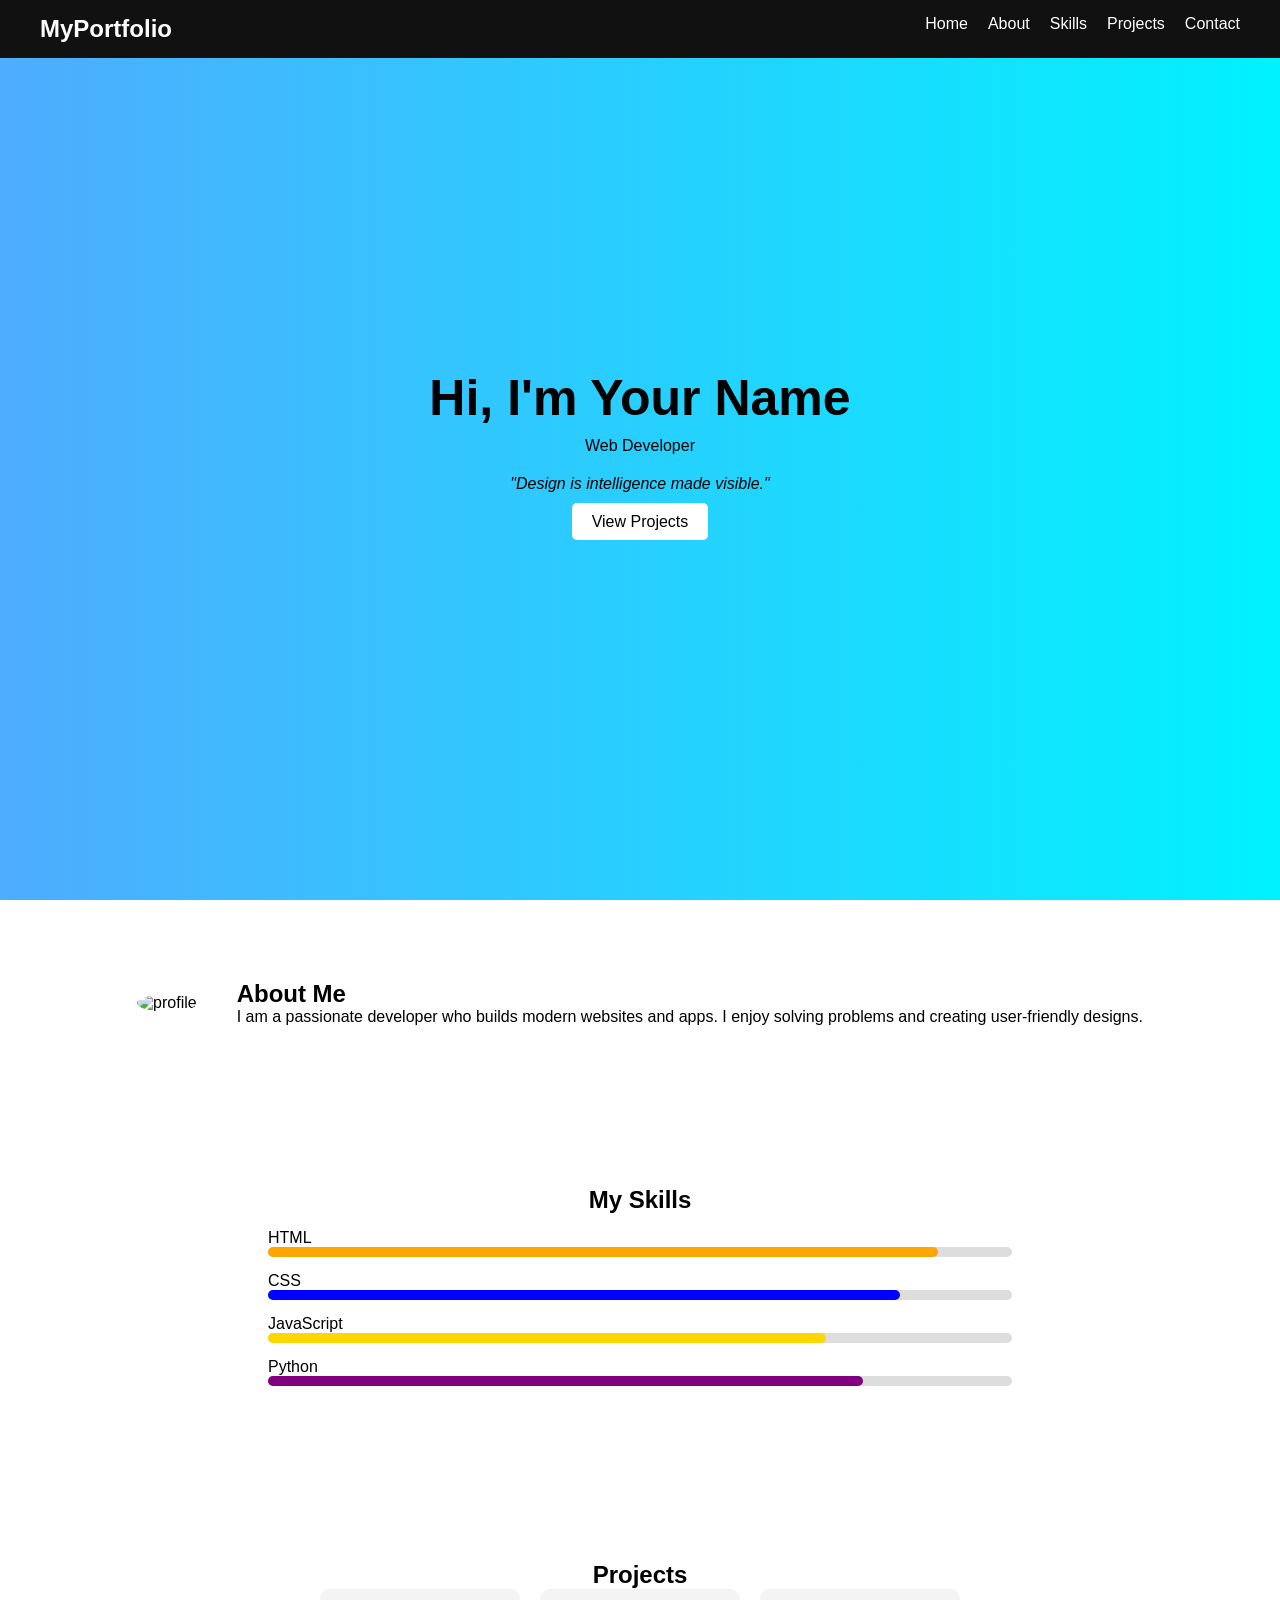
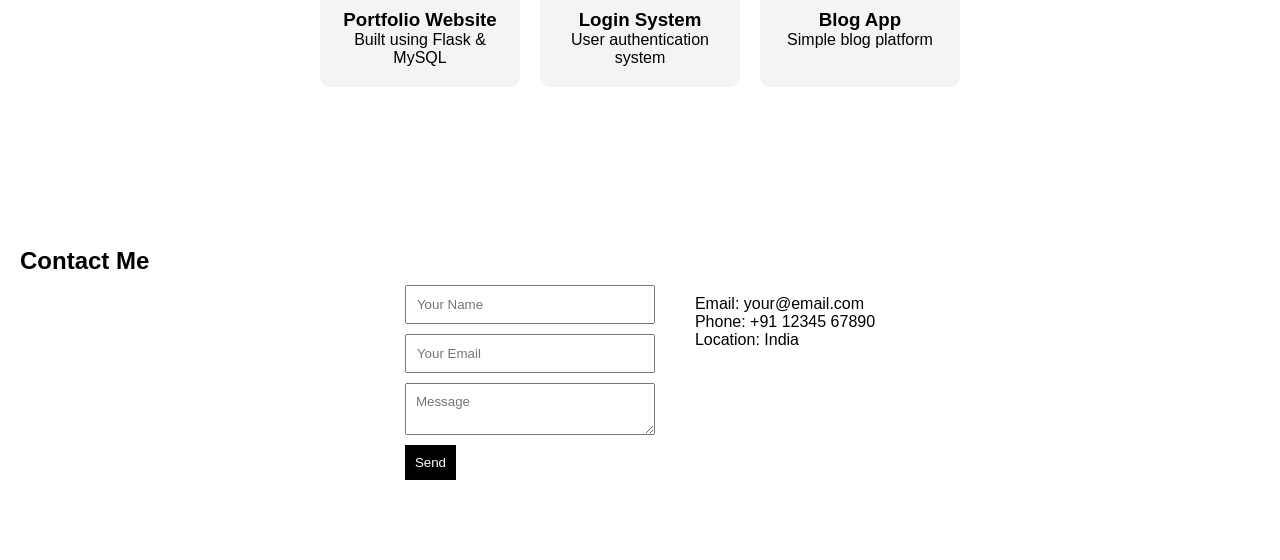
==== templates/index.html @ 501c781d "first commit" ====
<!DOCTYPE html>
<html>
<head>
    <title>My Portfolio</title>
    <link rel="stylesheet" href="/static/style.css">
</head>
<body>

<!-- NAVBAR -->
<nav>
    <h2 class="logo">MyPortfolio</h2>
    <ul>
        <li><a href="#hero">Home</a></li>
        <li><a href="#about">About</a></li>
        <li><a href="#skills">Skills</a></li>
        <li><a href="#projects">Projects</a></li>
        <li><a href="#contact">Contact</a></li>
    </ul>
</nav>

<!-- HERO -->
<section id="hero" class="hero">
    <div class="hero-content">
        <h1>Hi, I'm Your Name</h1>
        <p class="subtitle">Web Developer</p>
        <p class="quote">"Design is intelligence made visible."</p>
        <a href="#projects" class="btn">View Projects</a>
    </div>
</section>

<!-- ABOUT -->
<section id="about" class="about">
    <div class="about-container">
        <img src="https://via.placeholder.com/200" alt="profile">
        <div>
            <h2>About Me</h2>
            <p>
                I am a passionate developer who builds modern websites and apps.
                I enjoy solving problems and creating user-friendly designs.
            </p>
        </div>
    </div>
</section>

<!-- SKILLS -->
<section id="skills" class="skills">
    <h2>My Skills</h2>

    <div class="skill">
        <span>HTML</span>
        <div class="bar"><div class="fill html"></div></div>
    </div>

    <div class="skill">
        <span>CSS</span>
        <div class="bar"><div class="fill css"></div></div>
    </div>

    <div class="skill">
        <span>JavaScript</span>
        <div class="bar"><div class="fill js"></div></div>
    </div>

    <div class="skill">
        <span>Python</span>
        <div class="bar"><div class="fill python"></div></div>
    </div>
</section>

<!-- PROJECTS -->
<section id="projects" class="projects">
    <h2>Projects</h2>

    <div class="project-container">
        <div class="card">
            <h3>Portfolio Website</h3>
            <p>Built using Flask & MySQL</p>
        </div>

        <div class="card">
            <h3>Login System</h3>
            <p>User authentication system</p>
        </div>

        <div class="card">
            <h3>Blog App</h3>
            <p>Simple blog platform</p>
        </div>
    </div>
</section>

<!-- CONTACT -->
<section id="contact" class="contact">
    <h2>Contact Me</h2>

    <div class="contact-container">
        <form action="/contact" method="POST">
            <input type="text" name="name" placeholder="Your Name" required>
            <input type="email" name="email" placeholder="Your Email" required>
            <textarea name="message" placeholder="Message" required></textarea>
            <button type="submit">Send</button>
        </form>

        <div class="info">
            <p>Email: your@email.com</p>
            <p>Phone: +91 12345 67890</p>
            <p>Location: India</p>
        </div>
    </div>
</section>

</body>
</html>
---- static/style.css ----
* {
    margin: 0;
    padding: 0;
    box-sizing: border-box;
    font-family: Arial, sans-serif;
}

/* NAVBAR */
nav {
    position: fixed;
    width: 100%;
    background: #111;
    color: white;
    display: flex;
    justify-content: space-between;
    padding: 15px 40px;
    top: 0;
}

nav ul {
    display: flex;
    list-style: none;
}

nav ul li {
    margin-left: 20px;
}

nav a {
    color: white;
    text-decoration: none;
}

/* HERO */
.hero {
    height: 100vh;
    background: linear-gradient(to right, #4facfe, #00f2fe);
    display: flex;
    justify-content: center;
    align-items: center;
    text-align: center;
}

.hero h1 {
    font-size: 50px;
}

.subtitle {
    margin: 10px 0;
}

.quote {
    margin: 20px 0;
    font-style: italic;
}

.btn {
    padding: 10px 20px;
    background: white;
    color: black;
    text-decoration: none;
    border-radius: 5px;
}

/* ABOUT */
.about {
    padding: 80px 20px;
}

.about-container {
    display: flex;
    align-items: center;
    justify-content: center;
    gap: 40px;
}

.about img {
    border-radius: 50%;
}

/* SKILLS */
.skills {
    padding: 80px 20px;
    text-align: center;
}

.skill {
    width: 60%;
    margin: 15px auto;
    text-align: left;
}

.bar {
    background: #ddd;
    height: 10px;
    border-radius: 5px;
}

.fill {
    height: 10px;
    border-radius: 5px;
}

.html { width: 90%; background: orange; }
.css { width: 85%; background: blue; }
.js { width: 75%; background: gold; }
.python { width: 80%; background: purple; }

/* PROJECTS */
.projects {
    padding: 80px 20px;
    text-align: center;
}

.project-container {
    display: flex;
    justify-content: center;
    gap: 20px;
}

.card {
    background: #f4f4f4;
    padding: 20px;
    width: 200px;
    border-radius: 10px;
    transition: 0.3s;
}

.card:hover {
    transform: scale(1.05);
}

/* CONTACT */
.contact {
    padding: 80px 20px;
}

.contact-container {
    display: flex;
    justify-content: center;
    gap: 40px;
}

form input, form textarea {
    display: block;
    margin: 10px 0;
    padding: 10px;
    width: 250px;
}

button {
    padding: 10px;
    background: black;
    color: white;
    border: none;
}

.info {
    margin-top: 20px;
}
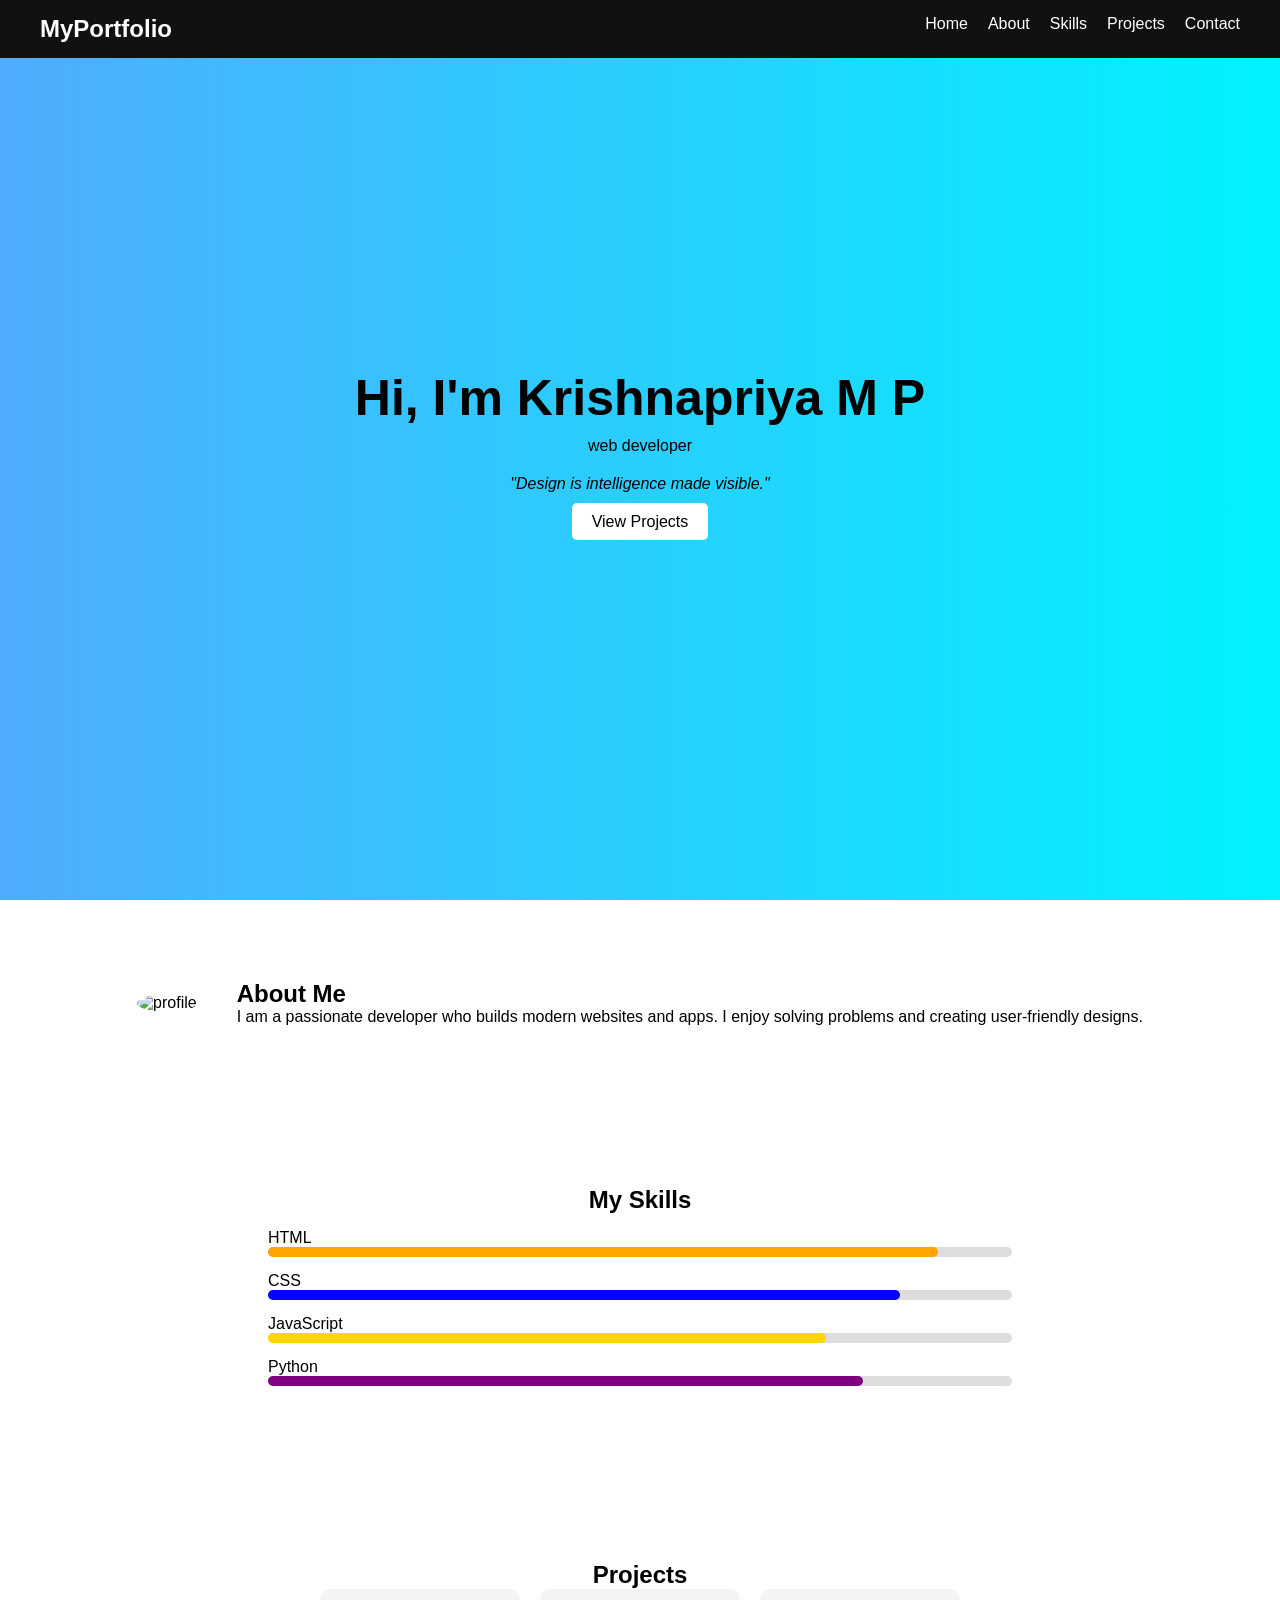
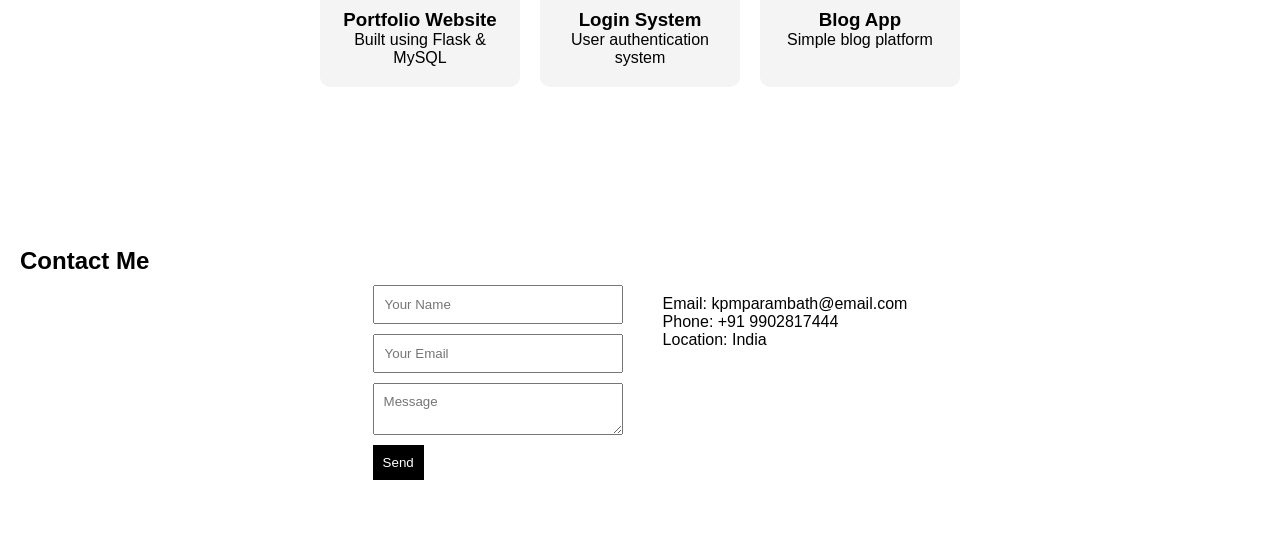
==== commit 06b986fc: "updated index.html" ====
--- a/templates/index.html
+++ b/templates/index.html
@@ -21,8 +21,8 @@
 <!-- HERO -->
 <section id="hero" class="hero">
     <div class="hero-content">
-        <h1>Hi, I'm Your Name</h1>
-        <p class="subtitle">Web Developer</p>
+        <h1>Hi, I'm  Krishnapriya M P</h1>
+        <p class="subtitle">web developer</p>
         <p class="quote">"Design is intelligence made visible."</p>
         <a href="#projects" class="btn">View Projects</a>
     </div>
@@ -102,8 +102,8 @@
         </form>
 
         <div class="info">
-            <p>Email: your@email.com</p>
-            <p>Phone: +91 12345 67890</p>
+            <p>Email: kpmparambath@email.com</p>
+            <p>Phone: +91 9902817444</p>
             <p>Location: India</p>
         </div>
     </div>
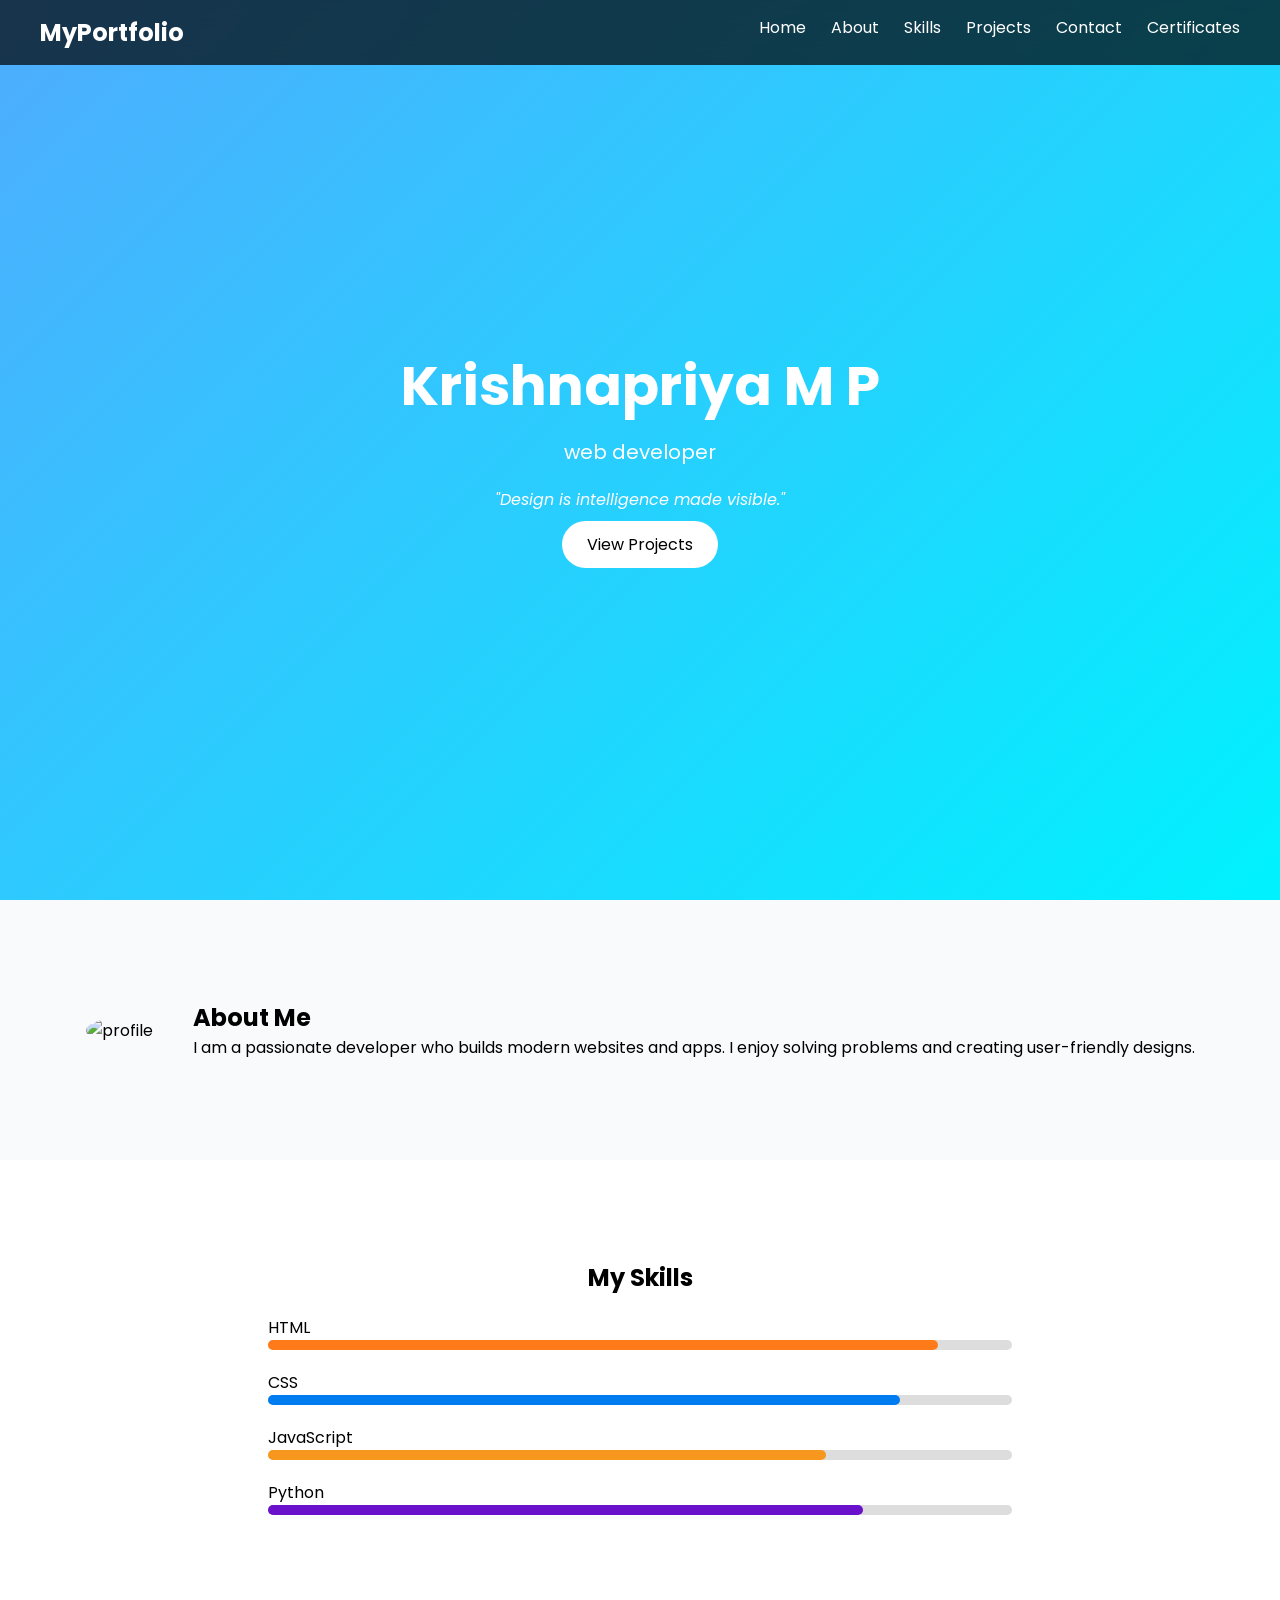
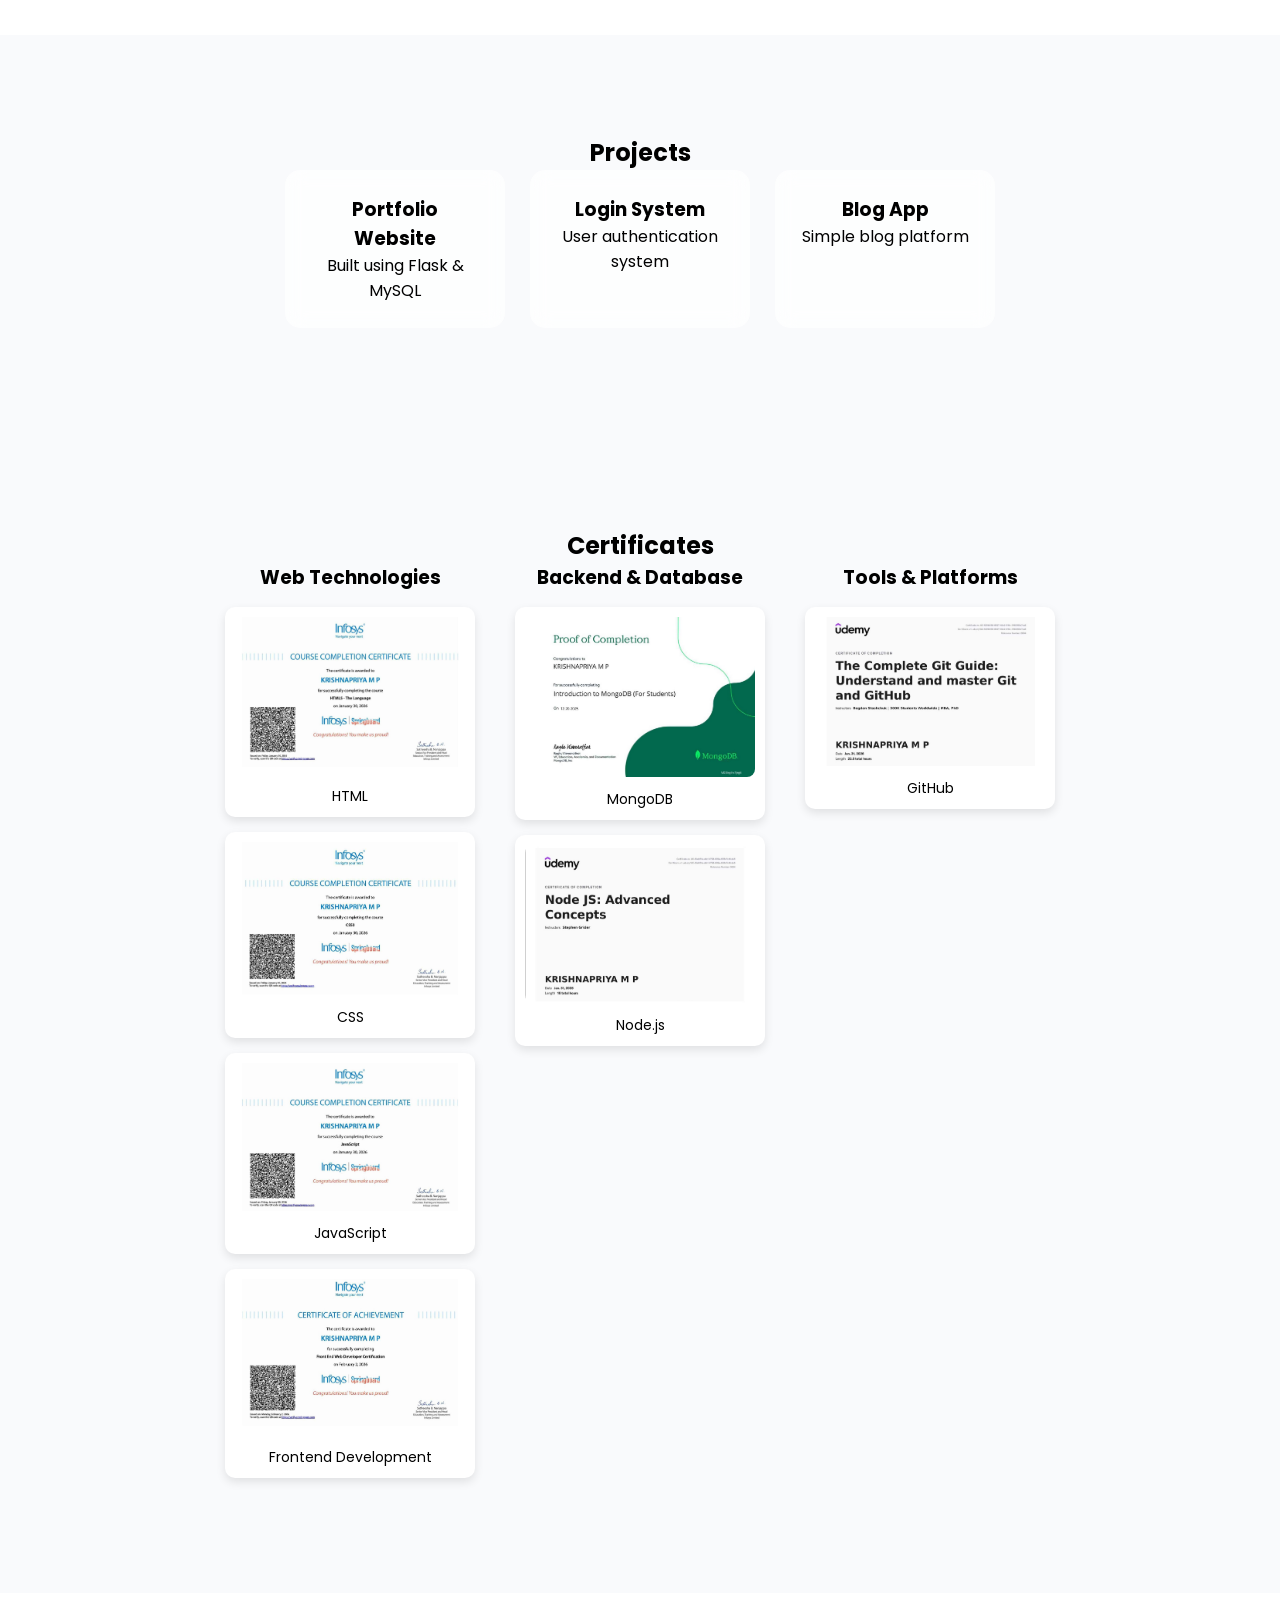
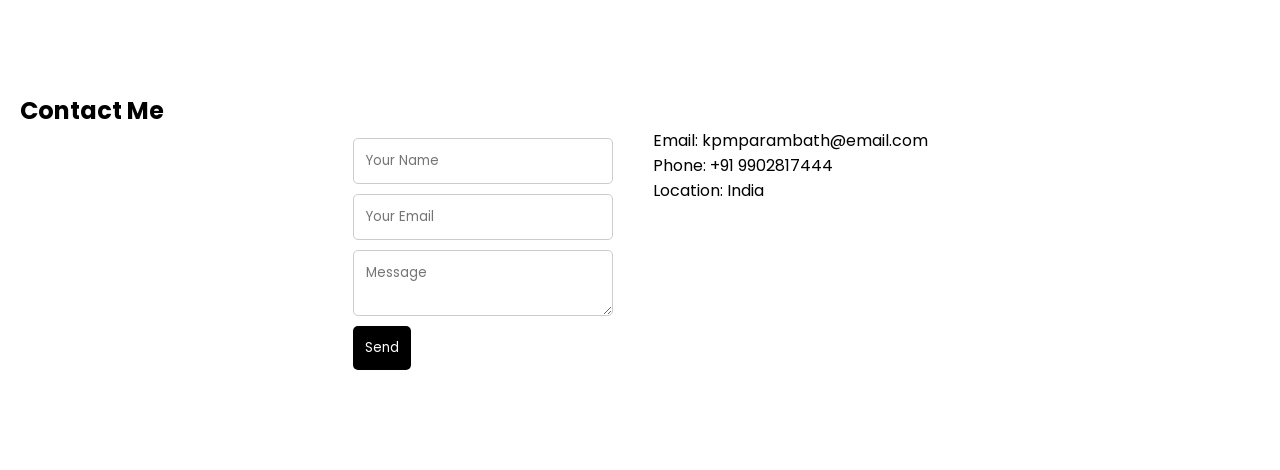
==== commit 4a4227c9: "added certificates section" ====
--- a/templates/index.html
+++ b/templates/index.html
@@ -3,6 +3,7 @@
 <head>
     <title>My Portfolio</title>
     <link rel="stylesheet" href="/static/style.css">
+    <link href="https://fonts.googleapis.com/css2?family=Poppins:wght@300;400;600&display=swap" rel="stylesheet">
 </head>
 <body>
 
@@ -15,13 +16,14 @@
         <li><a href="#skills">Skills</a></li>
         <li><a href="#projects">Projects</a></li>
         <li><a href="#contact">Contact</a></li>
+        <li><a href="#certificates">Certificates</a></li>
     </ul>
 </nav>
 
 <!-- HERO -->
 <section id="hero" class="hero">
     <div class="hero-content">
-        <h1>Hi, I'm  Krishnapriya M P</h1>
+        <h1>Krishnapriya M P</h1>
         <p class="subtitle">web developer</p>
         <p class="quote">"Design is intelligence made visible."</p>
         <a href="#projects" class="btn">View Projects</a>
@@ -89,6 +91,79 @@
     </div>
 </section>
 
+<!-- CERTIFICATES -->
+<section id="certificates" class="certificates">
+    <h2>Certificates</h2>
+
+    <div class="cert-grid">
+
+        <!-- Web Technologies -->
+        <div class="cert-category">
+            <h3>Web Technologies</h3>
+
+            <div class="cert-card">
+                <a href="/static/hcert.jpg" target="_blank">
+                    <img src="/static/hcert.jpg">
+                </a>
+                <p>HTML</p>
+            </div>
+
+            <div class="cert-card">
+                <a href="/static/ccert.jpg" target="_blank">
+                    <img src="/static/ccert.jpg">
+                </a>
+                <p>CSS</p>
+            </div>
+
+            <div class="cert-card">
+                <a href="/static/jcert.jpg" target="_blank">
+                    <img src="/static/jcert.jpg">
+                </a>
+                <p>JavaScript</p>
+            </div>
+
+            <div class="cert-card">
+                <a href="/static/fcert.jpg" target="_blank">
+                    <img src="/static/fcert.jpg">
+                </a>
+                <p>Frontend Development</p>
+            </div>
+        </div>
+
+        <!-- Backend -->
+        <div class="cert-category">
+            <h3>Backend & Database</h3>
+
+            <div class="cert-card">
+                <a href="/static/mcert1.jpg" target="_blank">
+                    <img src="/static/mcert1.jpg">
+                </a>
+                <p>MongoDB</p>
+            </div>
+
+            <div class="cert-card">
+                <a href="/static/ncer.jpg" target="_blank">
+                    <img src="/static/ncert.jpg">
+                </a>
+                <p>Node.js</p>
+            </div>
+        </div>
+
+        <!-- Tools -->
+        <div class="cert-category">
+            <h3>Tools & Platforms</h3>
+
+            <div class="cert-card">
+                <a href="/static/gcert.jpg" target="_blank">
+                    <img src="/static/gcert.jpg">
+                </a>
+                <p>GitHub</p>
+            </div>
+        </div>
+
+    </div>
+</section>
+
 <!-- CONTACT -->
 <section id="contact" class="contact">
     <h2>Contact Me</h2>
@@ -108,6 +183,31 @@
         </div>
     </div>
 </section>
+<script>
+    // Smooth scroll
+    document.querySelectorAll('a[href^="#"]').forEach(anchor => {
+        anchor.addEventListener("click", function(e) {
+            e.preventDefault();
+            document.querySelector(this.getAttribute("href")).scrollIntoView({
+                behavior: "smooth"
+            });
+        });
+    });
+
+    // Fade-in animation on scroll
+    const elements = document.querySelectorAll("section");
+
+    window.addEventListener("scroll", () => {
+        elements.forEach(el => {
+            const position = el.getBoundingClientRect().top;
+            const screen = window.innerHeight;
+
+            if (position < screen - 100) {
+                el.classList.add("show");
+            }
+        });
+    });
+</script>
 
 </body>
 </html>
--- a/static/style.css
+++ b/static/style.css
@@ -2,19 +2,22 @@
     margin: 0;
     padding: 0;
     box-sizing: border-box;
-    font-family: Arial, sans-serif;
+    font-family: 'Poppins', sans-serif;
+    scroll-behavior: smooth;
 }
 
 /* NAVBAR */
 nav {
     position: fixed;
     width: 100%;
-    background: #111;
+    background: rgba(0,0,0,0.7);
+    backdrop-filter: blur(10px);
     color: white;
     display: flex;
     justify-content: space-between;
     padding: 15px 40px;
     top: 0;
+    z-index: 1000;
 }
 
 nav ul {
@@ -23,30 +26,37 @@
 }
 
 nav ul li {
-    margin-left: 20px;
+    margin-left: 25px;
 }
 
 nav a {
     color: white;
     text-decoration: none;
+    transition: 0.3s;
+}
+
+nav a:hover {
+    color: #00f2fe;
 }
 
 /* HERO */
 .hero {
     height: 100vh;
-    background: linear-gradient(to right, #4facfe, #00f2fe);
+    background: linear-gradient(135deg, #4facfe, #00f2fe);
     display: flex;
     justify-content: center;
     align-items: center;
     text-align: center;
+    color: white;
 }
 
 .hero h1 {
-    font-size: 50px;
+    font-size: 55px;
 }
 
 .subtitle {
     margin: 10px 0;
+    font-size: 20px;
 }
 
 .quote {
@@ -55,16 +65,35 @@
 }
 
 .btn {
-    padding: 10px 20px;
+    padding: 12px 25px;
     background: white;
     color: black;
     text-decoration: none;
-    border-radius: 5px;
+    border-radius: 30px;
+    transition: 0.3s;
+}
+
+.btn:hover {
+    background: black;
+    color: white;
+}
+
+/* SECTION ANIMATION */
+section {
+    opacity: 0;
+    transform: translateY(50px);
+    transition: 0.6s;
+}
+
+section.show {
+    opacity: 1;
+    transform: translateY(0);
 }
 
 /* ABOUT */
 .about {
-    padding: 80px 20px;
+    padding: 100px 20px;
+    background: #f9fafc;
 }
 
 .about-container {
@@ -80,81 +109,141 @@
 
 /* SKILLS */
 .skills {
-    padding: 80px 20px;
+    padding: 100px 20px;
     text-align: center;
 }
 
 .skill {
     width: 60%;
-    margin: 15px auto;
+    margin: 20px auto;
     text-align: left;
 }
 
 .bar {
     background: #ddd;
     height: 10px;
-    border-radius: 5px;
+    border-radius: 10px;
 }
 
 .fill {
     height: 10px;
-    border-radius: 5px;
-}
-
-.html { width: 90%; background: orange; }
-.css { width: 85%; background: blue; }
-.js { width: 75%; background: gold; }
-.python { width: 80%; background: purple; }
+    border-radius: 10px;
+}
+
+.html { width: 90%; background: #ff7a18; }
+.css { width: 85%; background: #007cf0; }
+.js { width: 75%; background: #f7971e; }
+.python { width: 80%; background: #6a11cb; }
 
 /* PROJECTS */
 .projects {
-    padding: 80px 20px;
+    padding: 100px 20px;
+    background: #f9fafc;
     text-align: center;
 }
 
 .project-container {
     display: flex;
     justify-content: center;
-    gap: 20px;
+    gap: 25px;
+    flex-wrap: wrap;
 }
 
 .card {
-    background: #f4f4f4;
-    padding: 20px;
-    width: 200px;
-    border-radius: 10px;
+    background: rgba(255,255,255,0.7);
+    backdrop-filter: blur(10px);
+    padding: 25px;
+    width: 220px;
+    border-radius: 15px;
     transition: 0.3s;
 }
 
 .card:hover {
-    transform: scale(1.05);
+    transform: translateY(-10px);
 }
 
 /* CONTACT */
 .contact {
-    padding: 80px 20px;
+    padding: 100px 20px;
 }
 
 .contact-container {
     display: flex;
     justify-content: center;
     gap: 40px;
+    flex-wrap: wrap;
 }
 
 form input, form textarea {
     display: block;
     margin: 10px 0;
+    padding: 12px;
+    width: 260px;
+    border-radius: 5px;
+    border: 1px solid #ccc;
+}
+
+button {
+    padding: 12px;
+    background: black;
+    color: white;
+    border: none;
+    border-radius: 5px;
+}
+
+/* MOBILE */
+@media (max-width: 768px) {
+    .about-container,
+    .contact-container {
+        flex-direction: column;
+        text-align: center;
+    }
+
+    .skill {
+        width: 90%;
+    }
+}
+/* CERTIFICATES */
+.certificates {
+    padding: 100px 20px;
+    text-align: center;
+    background: #f9fafc;
+}
+
+.cert-grid {
+    display: flex;
+    justify-content: center;
+    gap: 40px;
+    flex-wrap: wrap;
+}
+
+.cert-category {
+    width: 250px;
+}
+
+.cert-category h3 {
+    margin-bottom: 15px;
+}
+
+.cert-card {
+    background: white;
     padding: 10px;
-    width: 250px;
-}
-
-button {
-    padding: 10px;
-    background: black;
-    color: white;
-    border: none;
-}
-
-.info {
-    margin-top: 20px;
+    border-radius: 10px;
+    margin-bottom: 15px;
+    transition: 0.3s;
+    box-shadow: 0 4px 10px rgba(0,0,0,0.1);
+}
+
+.cert-card img {
+    width: 100%;
+    border-radius: 8px;
+}
+
+.cert-card p {
+    margin-top: 5px;
+    font-size: 14px;
+}
+
+.cert-card:hover {
+    transform: translateY(-5px);
 }
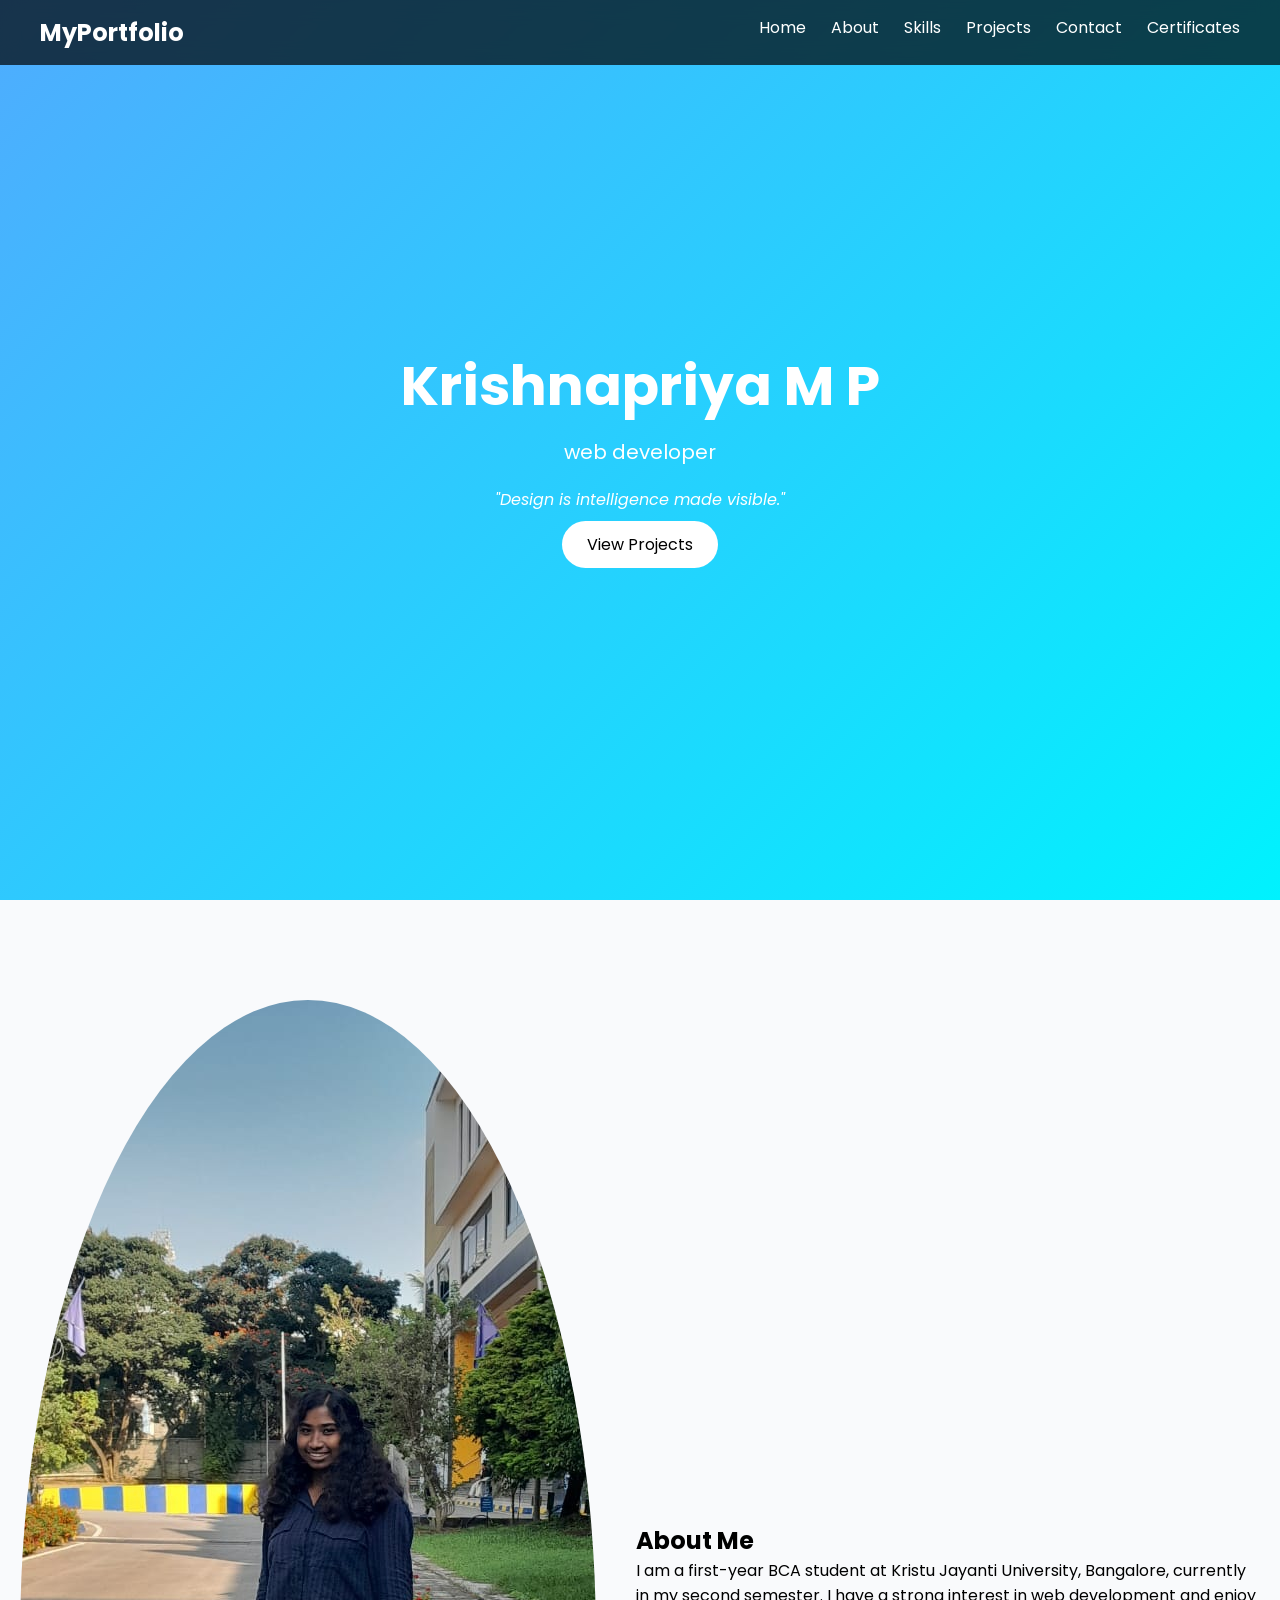
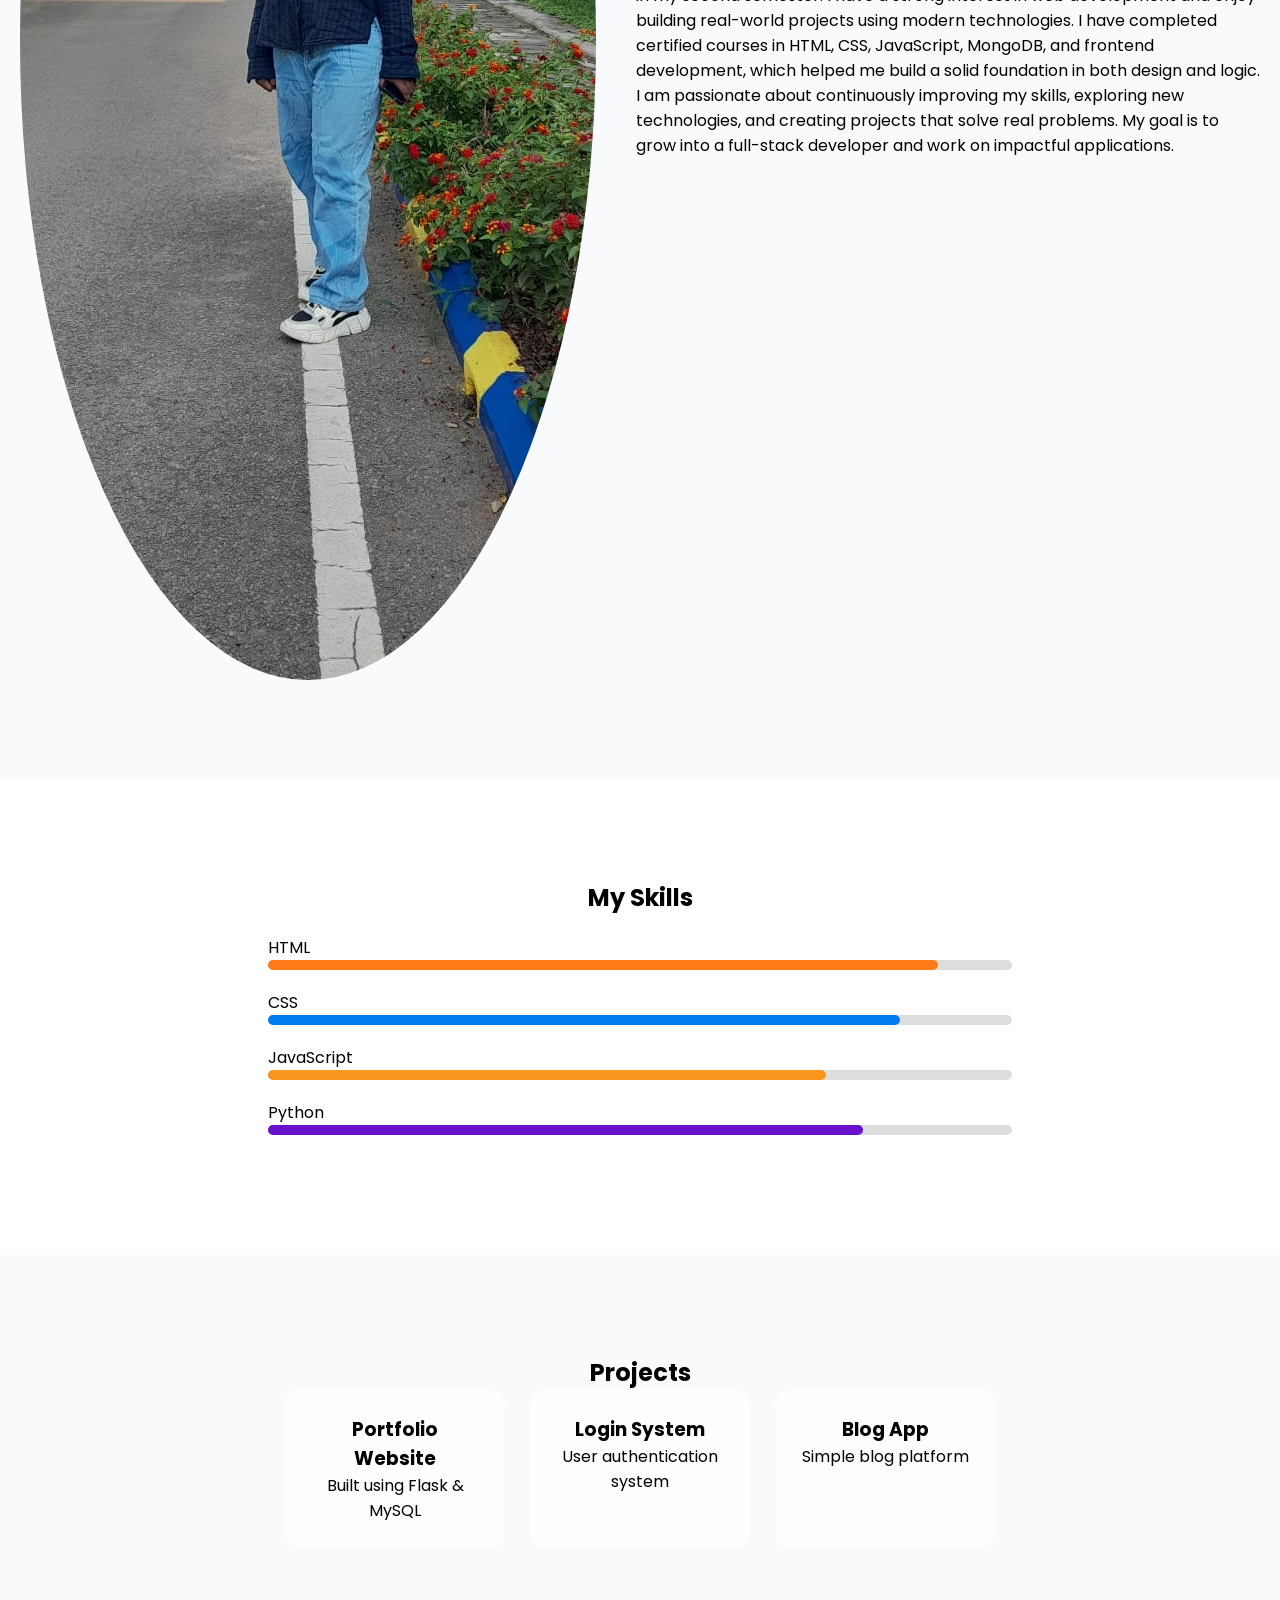
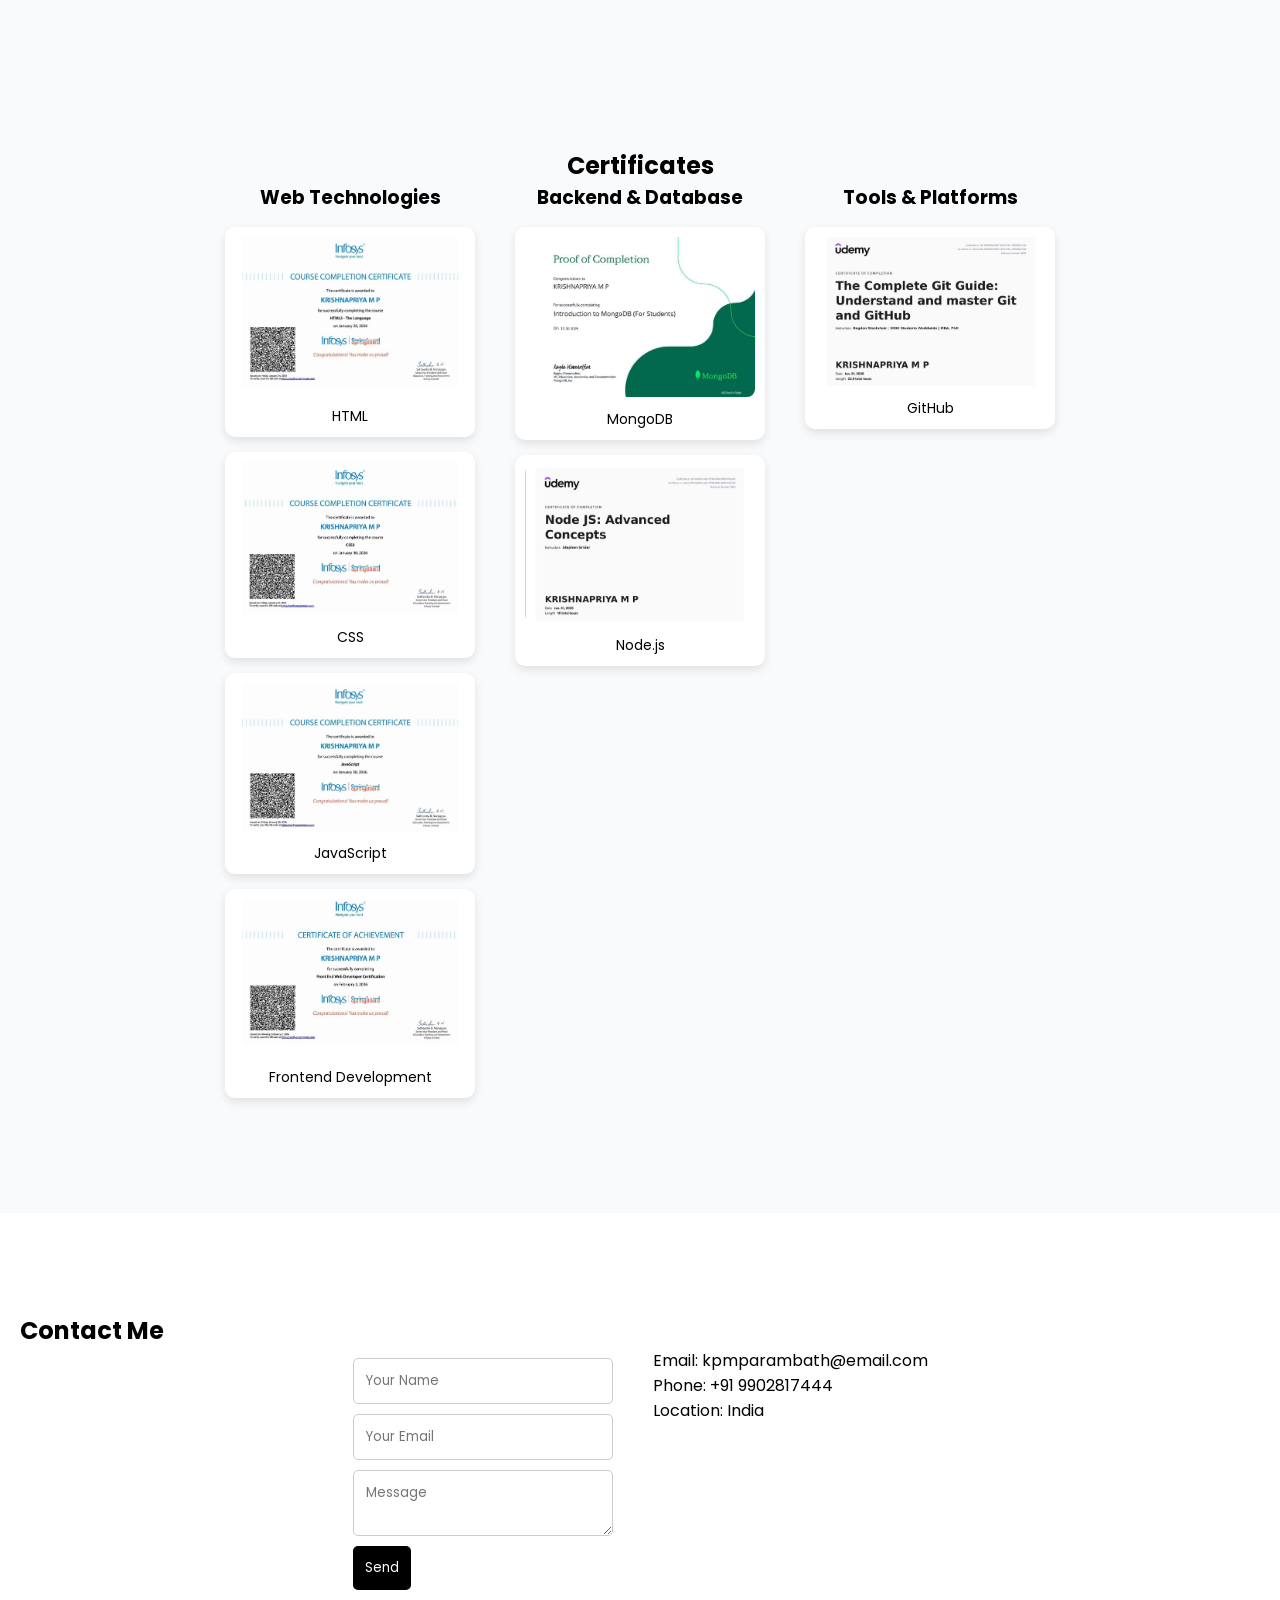
==== commit 91f2e5fd: "added profile image and updates" ====
--- a/templates/index.html
+++ b/templates/index.html
@@ -33,13 +33,17 @@
 <!-- ABOUT -->
 <section id="about" class="about">
     <div class="about-container">
-        <img src="https://via.placeholder.com/200" alt="profile">
+        <img src="/static/kp.jpg" alt="My Photo" class="profile-img">
         <div>
             <h2>About Me</h2>
             <p>
-                I am a passionate developer who builds modern websites and apps.
-                I enjoy solving problems and creating user-friendly designs.
-            </p>
+I am a first-year BCA student at Kristu Jayanti University, Bangalore, currently in my second semester.
+I have a strong interest in web development and enjoy building real-world projects using modern technologies.
+
+I have completed certified courses in HTML, CSS, JavaScript, MongoDB, and frontend development, which helped me build a solid foundation in both design and logic.
+
+I am passionate about continuously improving my skills, exploring new technologies, and creating projects that solve real problems. My goal is to grow into a full-stack developer and work on impactful applications.
+</p>
         </div>
     </div>
 </section>
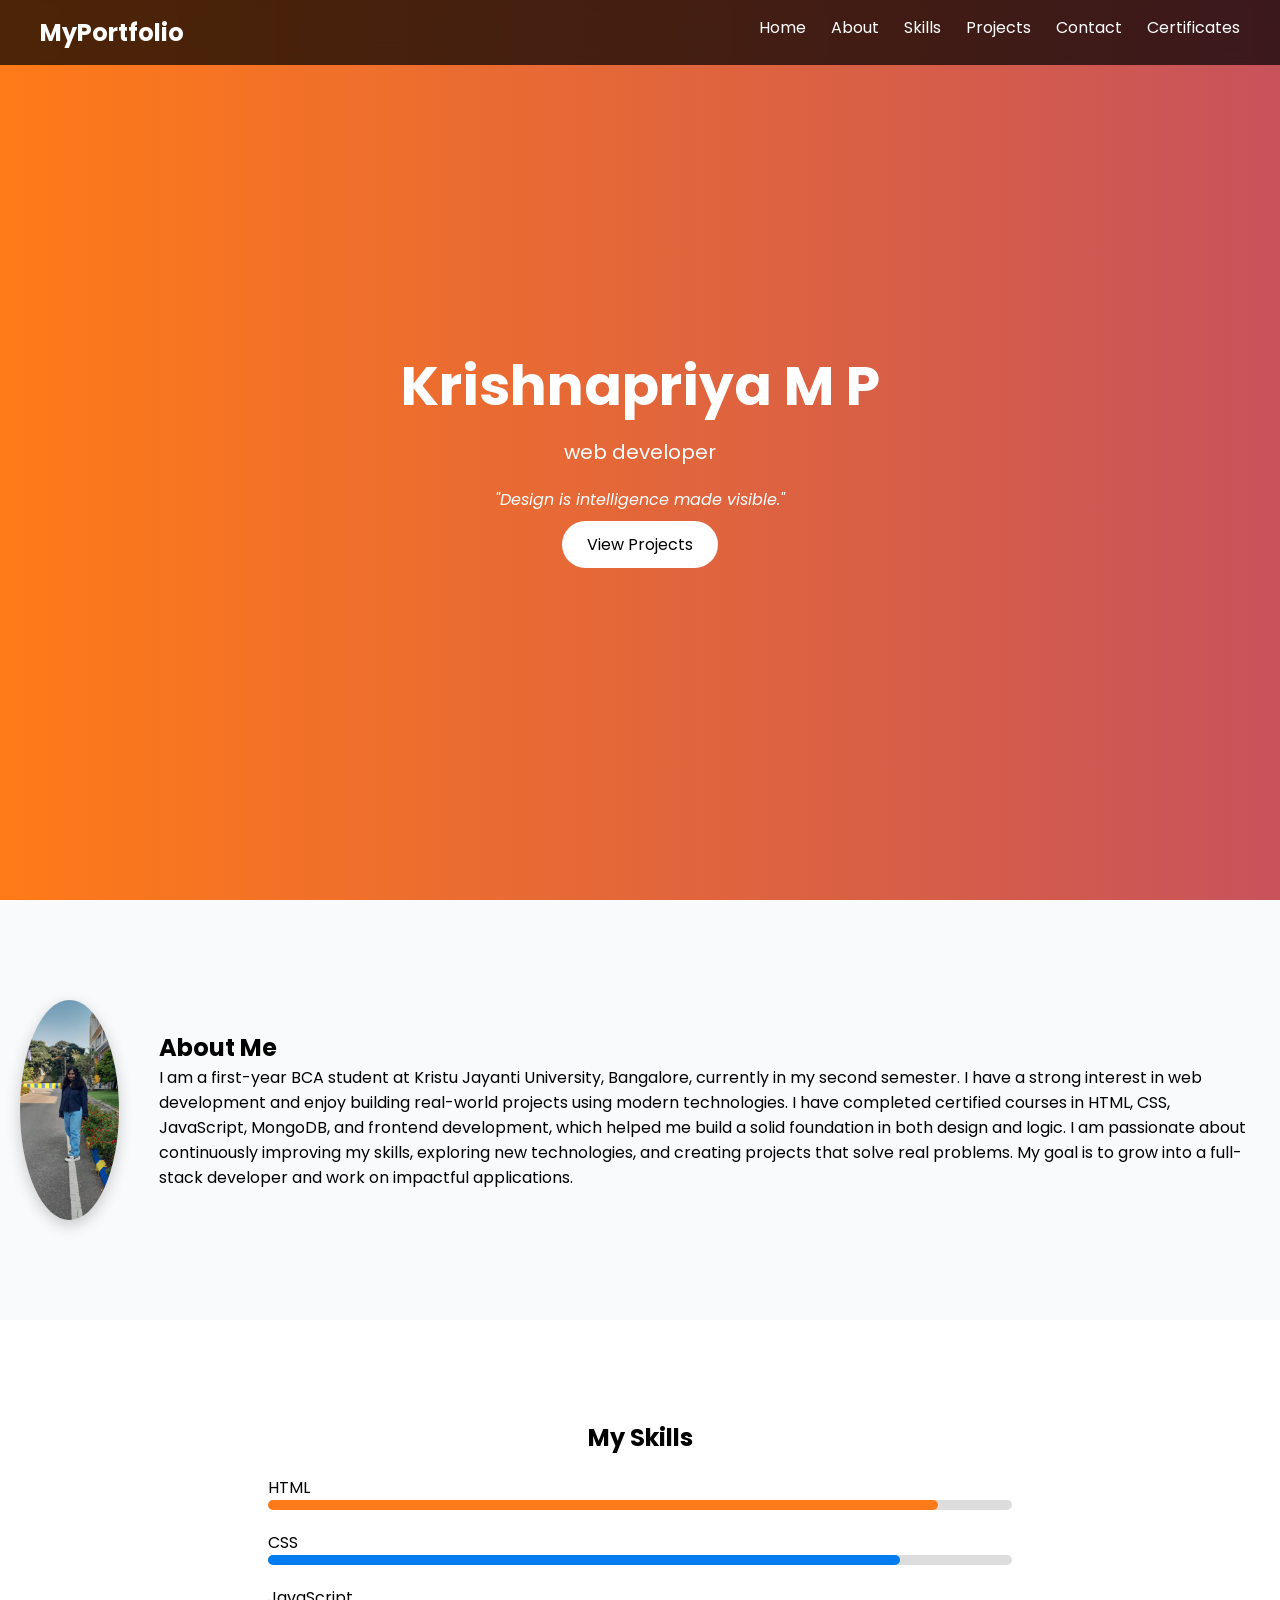
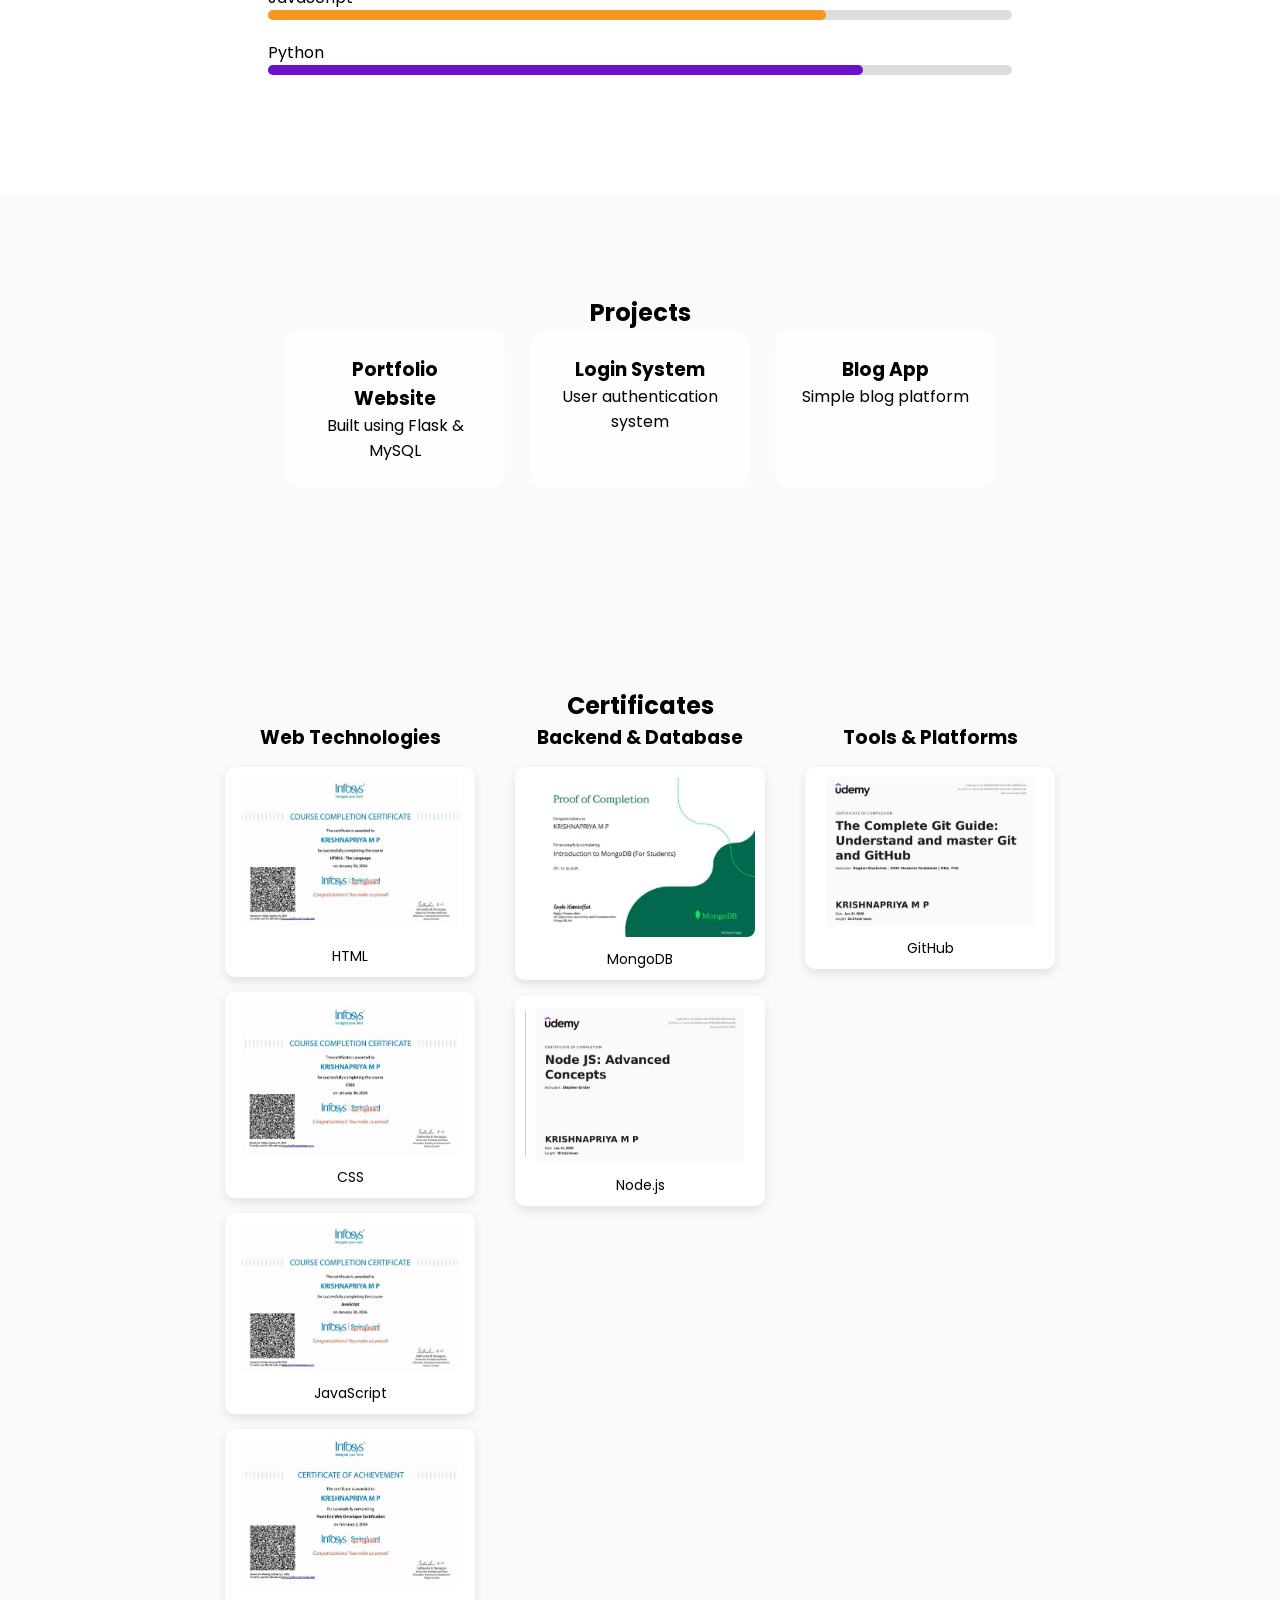
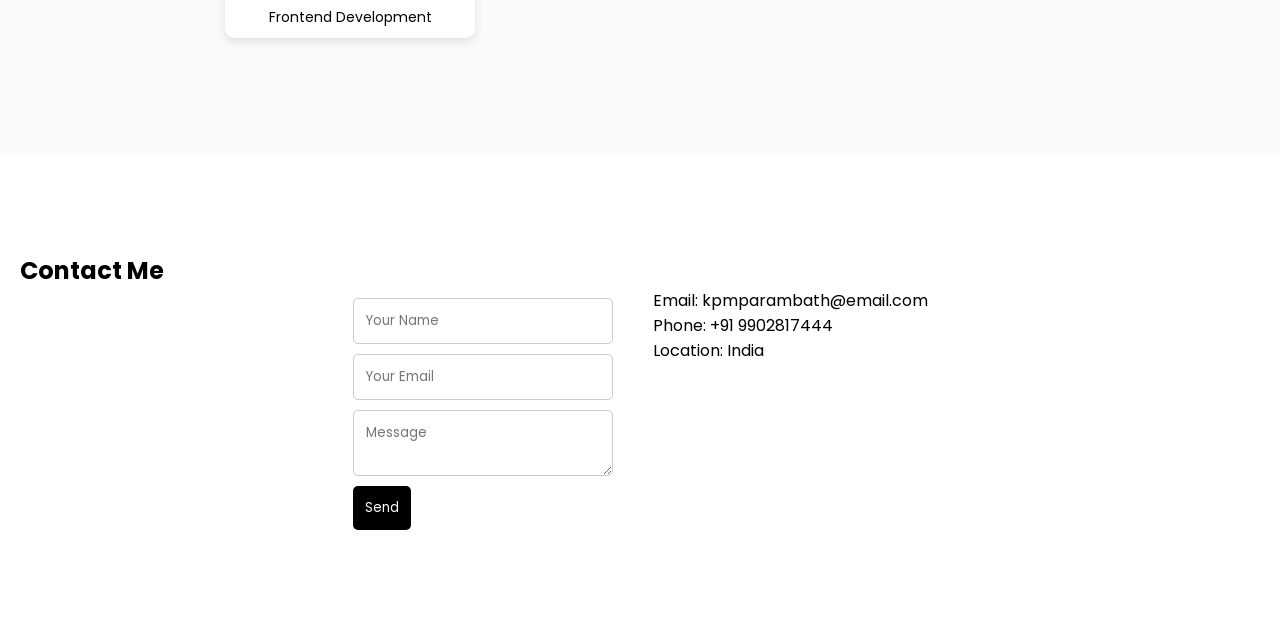
==== commit 9533f071: "fixed mobile responsiveness" ====
--- a/templates/index.html
+++ b/templates/index.html
@@ -1,6 +1,8 @@
 <!DOCTYPE html>
 <html>
 <head>
+    <meta charset="UTF-8">
+    <meta name="viewport" content="width=device-width, initial-scale=1.0">
     <title>My Portfolio</title>
     <link rel="stylesheet" href="/static/style.css">
     <link href="https://fonts.googleapis.com/css2?family=Poppins:wght@300;400;600&display=swap" rel="stylesheet">
--- a/static/style.css
+++ b/static/style.css
@@ -42,7 +42,9 @@
 /* HERO */
 .hero {
     height: 100vh;
-    background: linear-gradient(135deg, #4facfe, #00f2fe);
+    background: linear-gradient(270deg, #4facfe, #00f2fe, #6a11cb, #ff7a18);
+background-size: 800% 800%;
+animation: gradientMove 10s ease infinite;
     display: flex;
     justify-content: center;
     align-items: center;
@@ -104,7 +106,12 @@
 }
 
 .about img {
+    width: 220px;
+    height: 220px;
+    object-fit: cover;
+    object-position: top;
     border-radius: 50%;
+    box-shadow: 0 5px 15px rgba(0,0,0,0.2);
 }
 
 /* SKILLS */
@@ -202,6 +209,24 @@
     .skill {
         width: 90%;
     }
+    .about img {
+    width: 180px;
+    height: 180px;
+}
+
+nav {
+        flex-direction: column;
+        align-items: center;
+    }
+
+    nav ul {
+        flex-direction: column;
+        margin-top: 10px;
+    }
+
+    nav ul li {
+        margin: 10px 0;
+    }
 }
 /* CERTIFICATES */
 .certificates {
@@ -246,4 +271,10 @@
 
 .cert-card:hover {
     transform: translateY(-5px);
+}
+
+@keyframes gradientMove {
+    0% { background-position: 0% 50%; }
+    50% { background-position: 100% 50%; }
+    100% { background-position: 0% 50%; }
 }
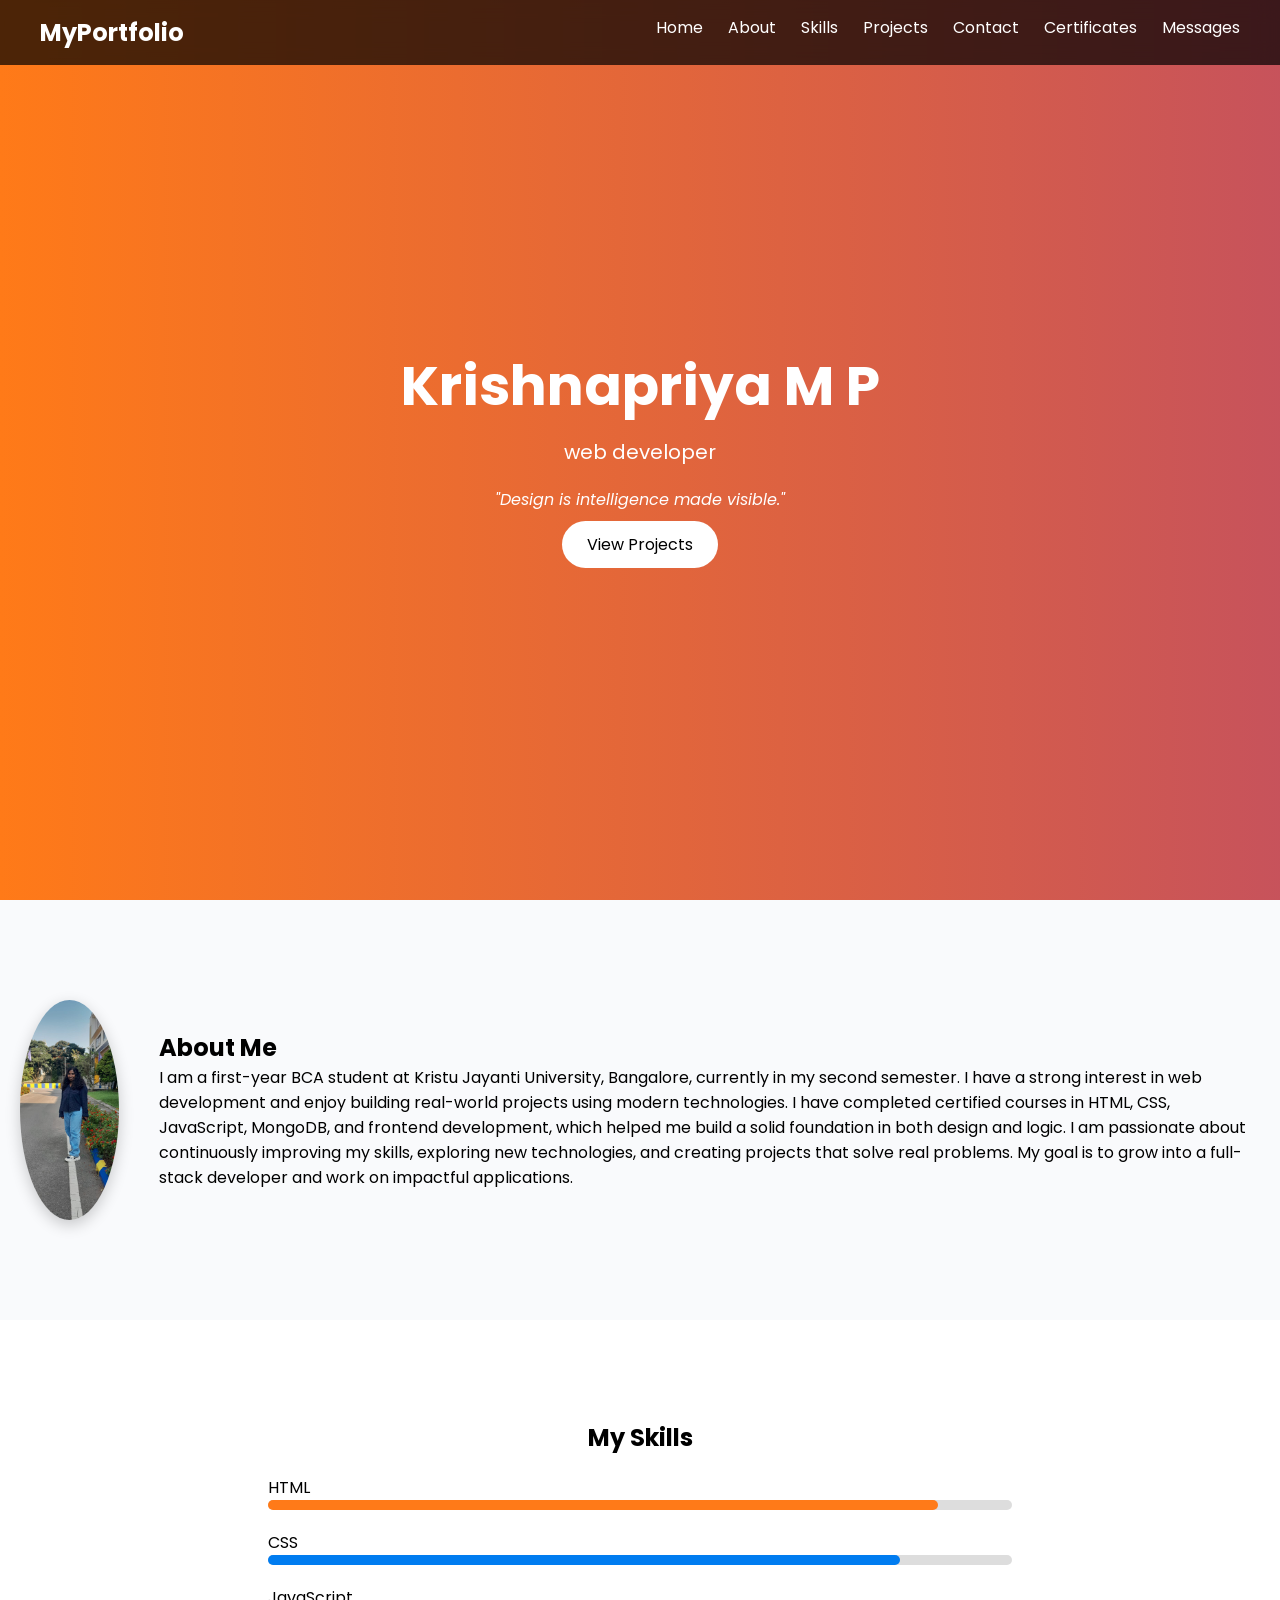
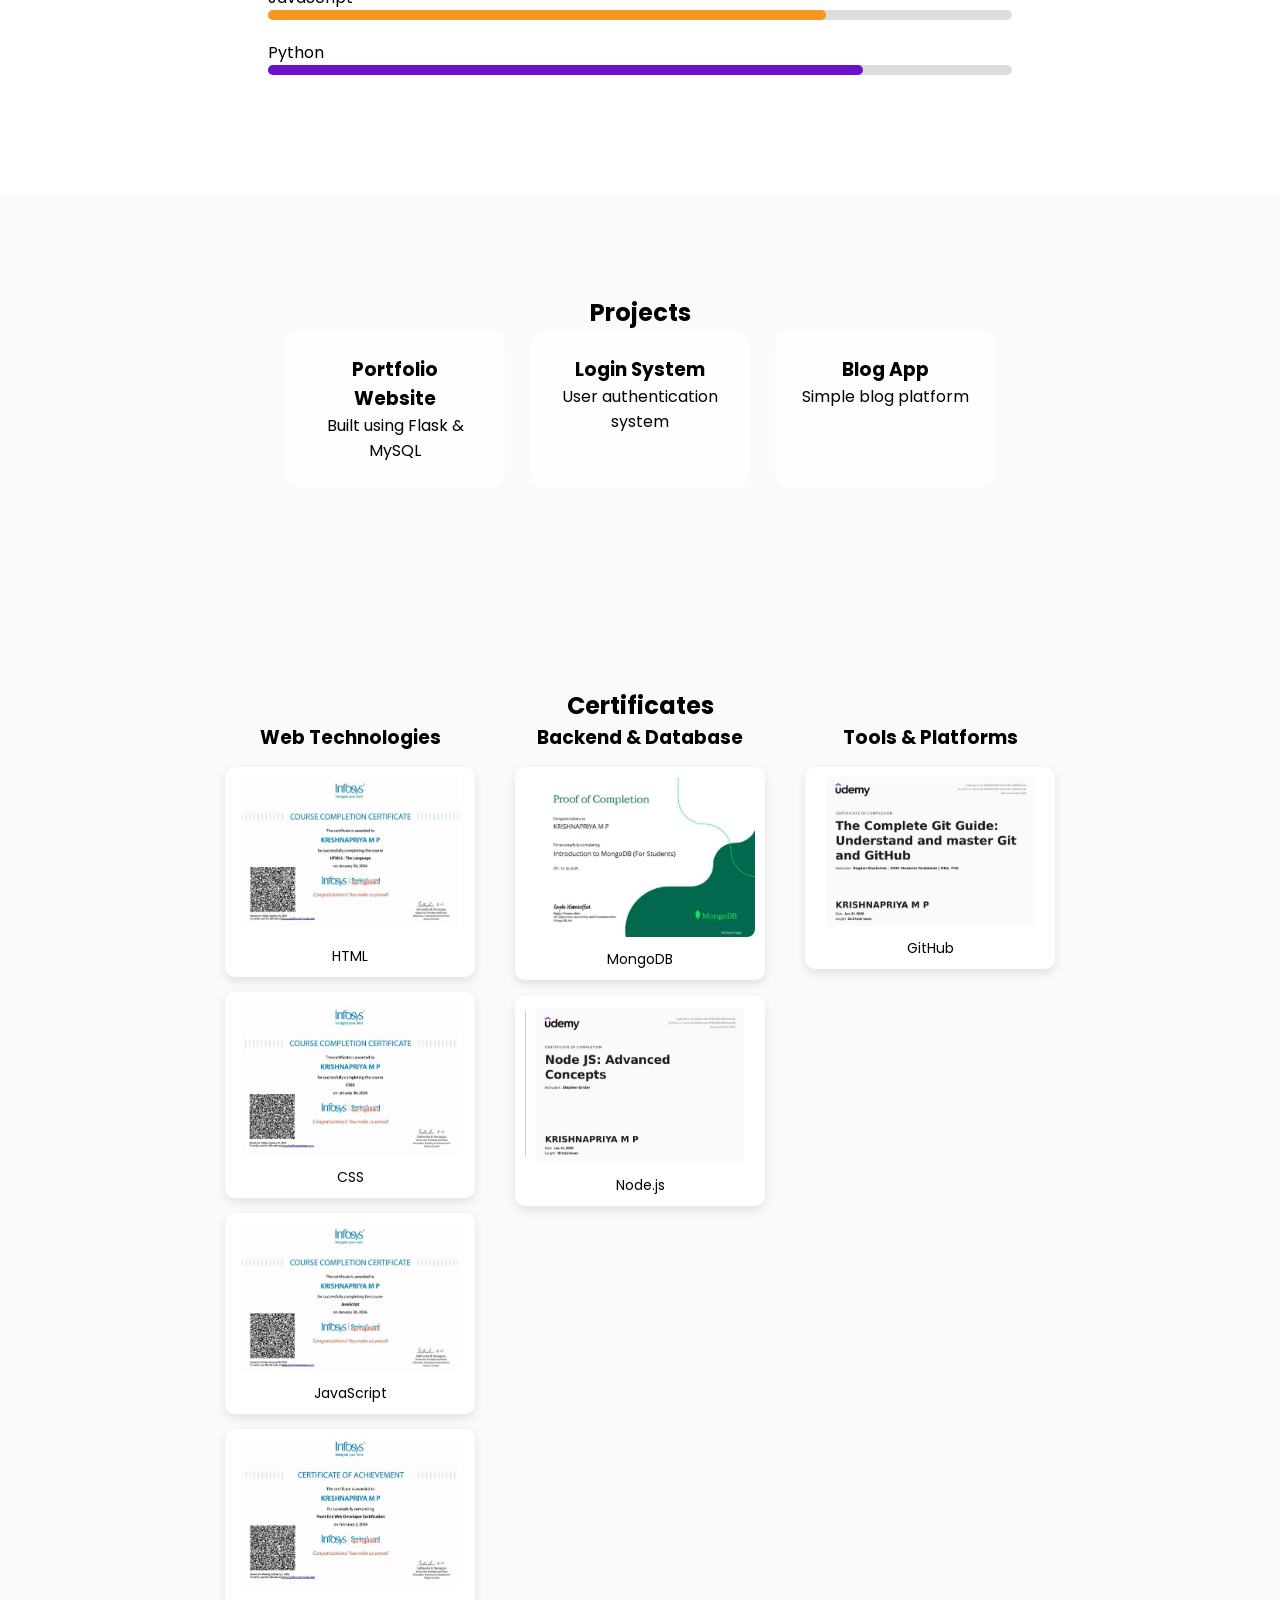
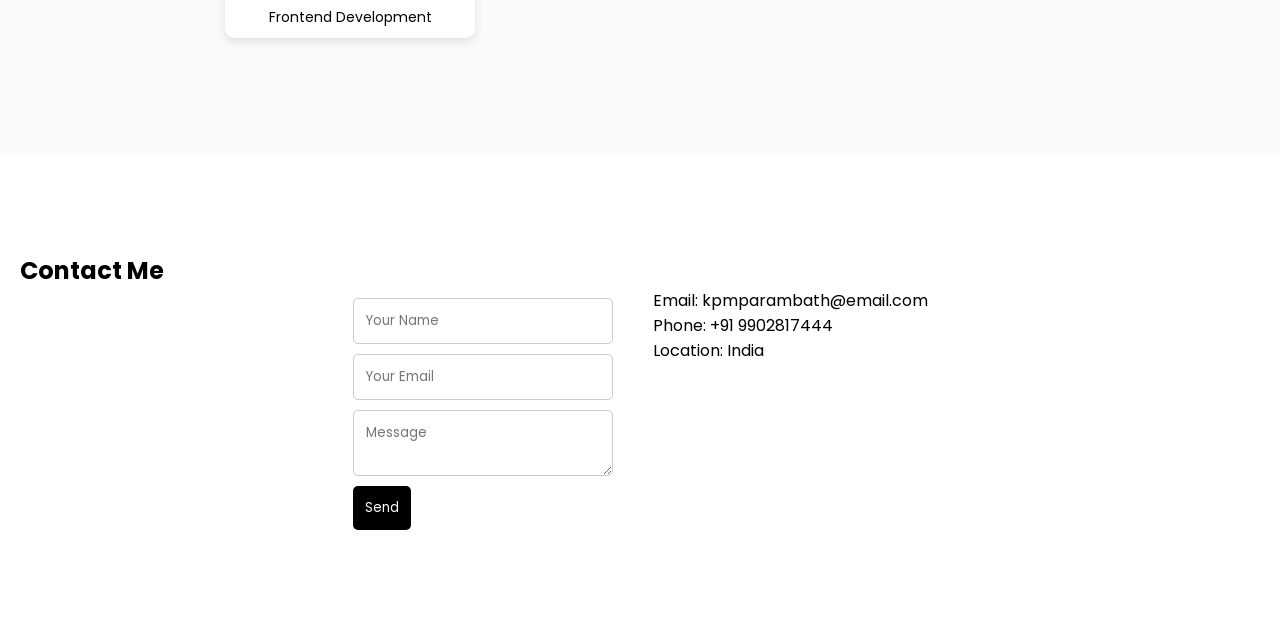
==== commit 507d62cc: "Added messages page to display submitted data" ====
--- a/templates/index.html
+++ b/templates/index.html
@@ -19,6 +19,7 @@
         <li><a href="#projects">Projects</a></li>
         <li><a href="#contact">Contact</a></li>
         <li><a href="#certificates">Certificates</a></li>
+        <li><a href="/messages">Messages</a></li>
     </ul>
 </nav>
 
--- a/static/style.css
+++ b/static/style.css
@@ -215,18 +215,32 @@
 }
 
 nav {
-        flex-direction: column;
+        flex-direction: row;
         align-items: center;
+        justify-content: space-between;
+        padding: 10px 15px;
     }
 
     nav ul {
-        flex-direction: column;
-        margin-top: 10px;
+        display: flex !important;
+        flex-direction: row !important;
+        flex-wrap: wrap;
+        justify-content: center;
+        margin: 0;
+        padding: 0;
     }
 
     nav ul li {
-        margin: 10px 0;
-    }
+        margin: 5px 8px;
+    }
+
+    nav a {
+        font-size: 13px;
+    }
+
+    nav {
+    height: auto;   /* prevents full screen stretch */
+}
 }
 /* CERTIFICATES */
 .certificates {
@@ -277,4 +291,4 @@
     0% { background-position: 0% 50%; }
     50% { background-position: 100% 50%; }
     100% { background-position: 0% 50%; }
-}+} 
